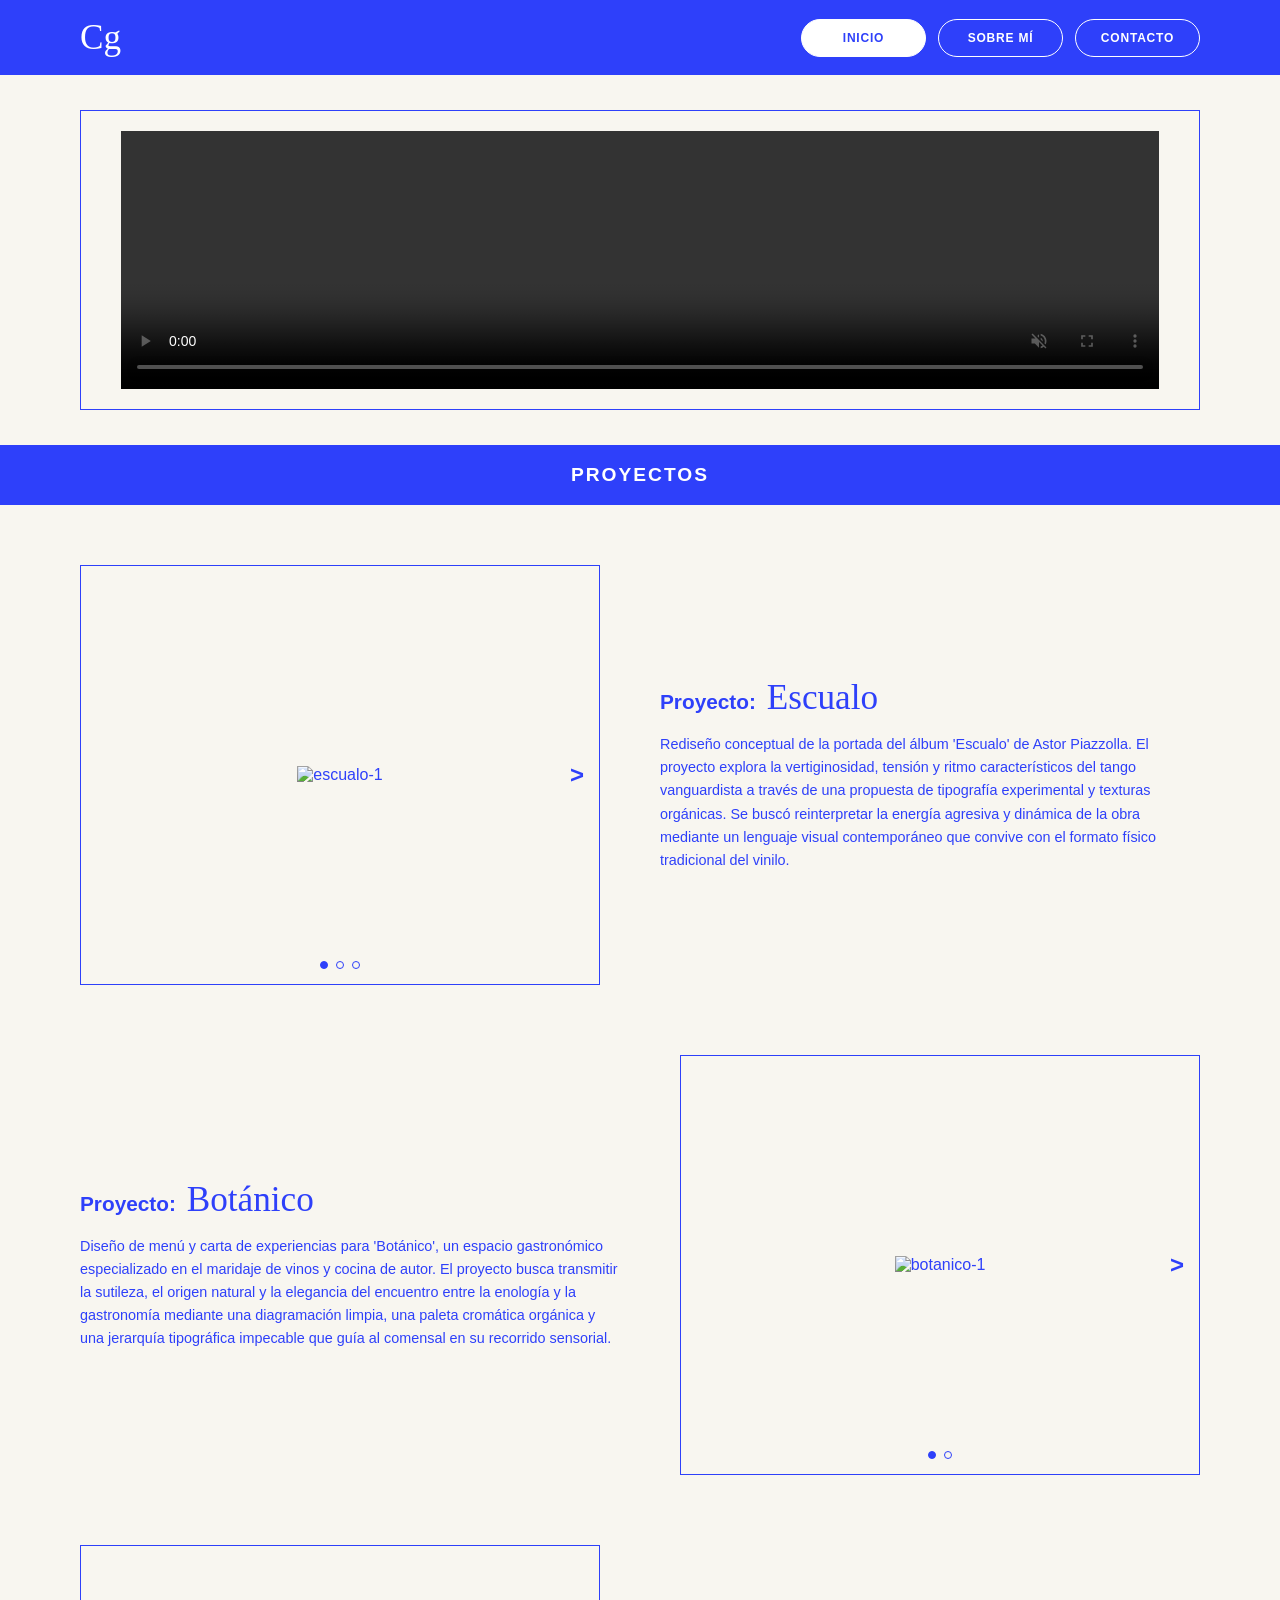
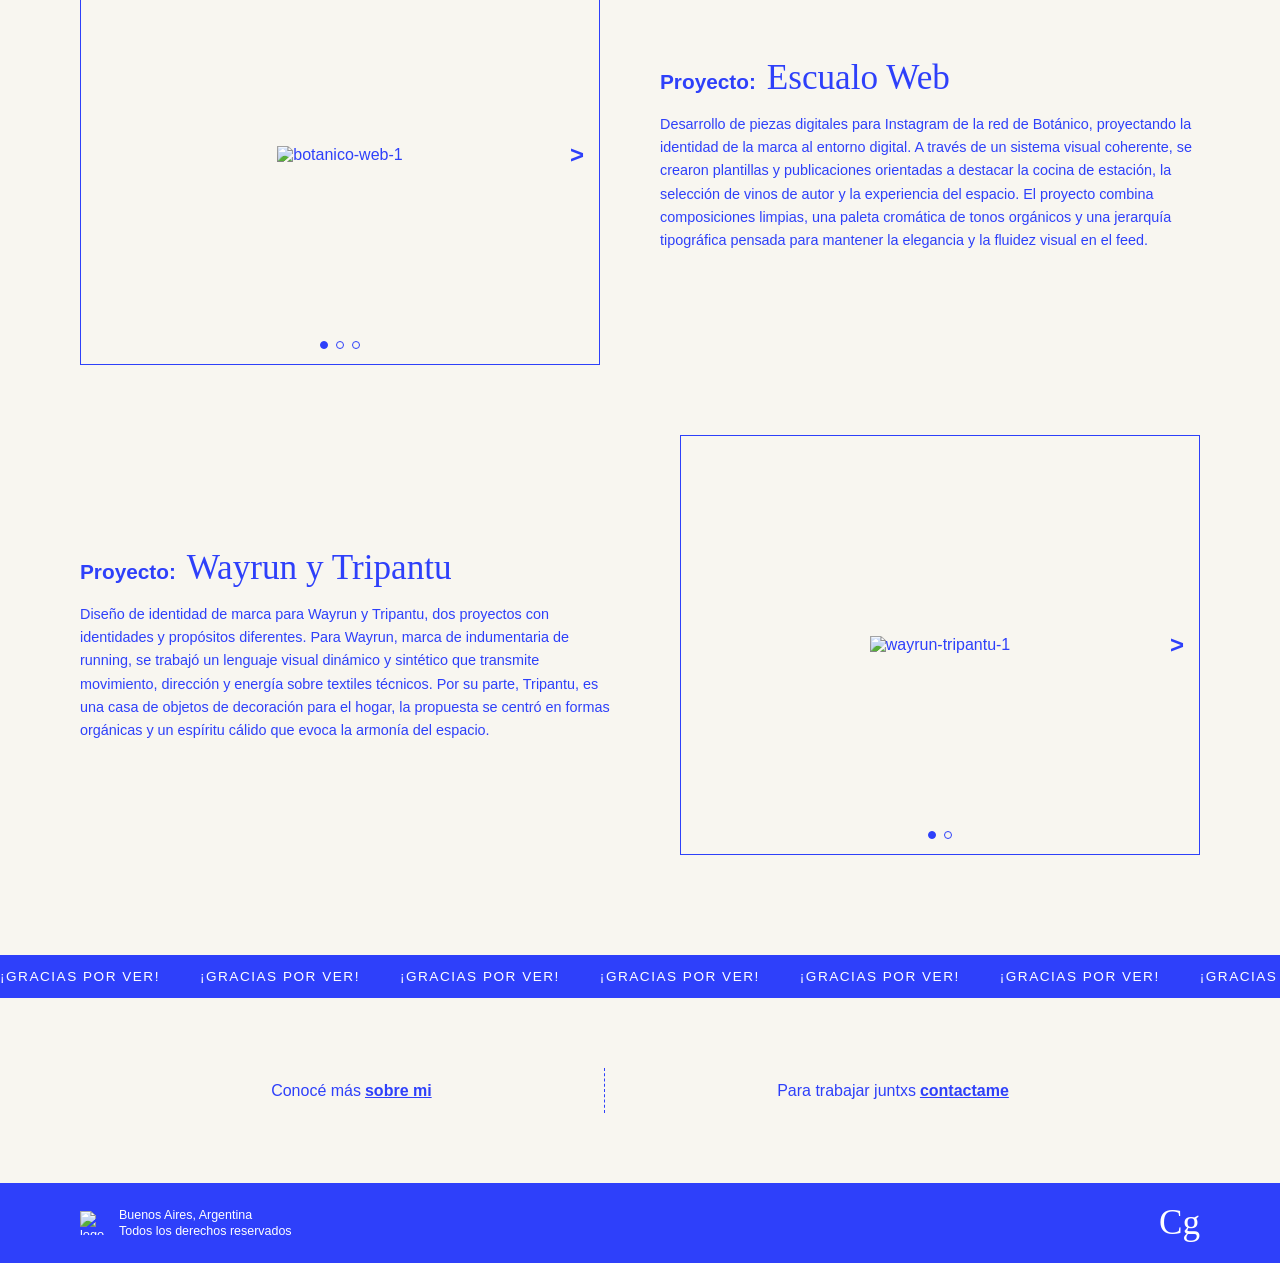
==== index.html @ 5b786bd4 "pre-entrega" ====
<!DOCTYPE html>
<html lang="es">

<head>
    <meta charset="utf-8" />
    <meta name="viewport" content="width=device-width, initial-scale=1"/>
    <title> Catalina González Portfolio</title>
    <link rel="stylesheet" href="estilos.css" type="text/css">
    <link rel="icon" type="image/png" href="img/favicon-32x32.png">
</head>

<!-- Header Principal -->
    <header class="principal-inicio">
        <span class="logo"><span class="fuente-cursiva">Cg</span></span>
        <nav class="principal">
            <a href="index.html" class="inicio activo">INICIO</a>
            <a href="sobre-mi.html" class="sobre-mi">SOBRE MÍ</a>
            <a href="contacto.html" class="contacto">CONTACTO</a>
        </nav>
    </header>

    <!-- Contenido Principal -->
    <main class="principal">
        
        <!-- Sección Hero con Marco y Video Adentro -->
        <section class="hero">
            <div class="rectangle-4">
                <video class="reel" src="video/reel.mp4" controls autoplay muted loop></video>
            </div>
        </section>

        <!-- Tira de Proyectos Full Width -->
        <section class="tira-proyectos">
            <h2>PROYECTOS</h2>
        </section>

        <!-- Sección Proyectos (Estructura en Zigzag) -->
        <section class="proyectos">

            <!-- 1. Proyecto Escualo (3 imágenes) -->
            <article class="proyecto-escualo">
                <div class="slider-escualo">
                    <button type="button" class="btn-siguiente">></button>
                    <img src="img/escualo-1.jpg" alt="escualo-1" class="escualo-1">
                    <div class="ellipses-container">
                        <span class="ellipse ellipse-activa"></span>
                        <span class="ellipse"></span>
                        <span class="ellipse"></span>
                    </div>
                </div>
                <div class="texto-escualo">
                    <h3>Proyecto: <span class="fuente-cursiva">Escualo</span></h3>
                    <p>Rediseño conceptual de la portada del álbum 'Escualo' de Astor Piazzolla. El proyecto explora la vertiginosidad, tensión y ritmo característicos del tango vanguardista a través de una propuesta de tipografía experimental y texturas orgánicas. Se buscó reinterpretar la energía agresiva y dinámica de la obra mediante un lenguaje visual contemporáneo que convive con el formato físico tradicional del vinilo.</p>
                </div>
            </article>

            <!-- 2. Proyecto Botánico (2 imágenes) -->
            <article class="proyecto-botanico">
                <div class="texto-botanico">
                    <h3>Proyecto: <span class="fuente-cursiva">Botánico</span></h3>
                    <p>Diseño de menú y carta de experiencias para 'Botánico', un espacio gastronómico especializado en el maridaje de vinos y cocina de autor. El proyecto busca transmitir la sutileza, el origen natural y la elegancia del encuentro entre la enología y la gastronomía mediante una diagramación limpia, una paleta cromática orgánica y una jerarquía tipográfica impecable que guía al comensal en su recorrido sensorial.</p>
                </div>
                <div class="slider-botanico">
                    <button type="button" class="btn-siguiente">></button>
                    <img src="img/botanico-1.jpg" alt="botanico-1" class="botanico-1">
                    <div class="ellipses-container">
                        <span class="ellipse ellipse-activa"></span>
                        <span class="ellipse"></span>
                    </div>
                </div>
            </article>

            <!-- 3. Proyecto Escualo Web (3 imágenes) -->
            <article class="proyecto-escualo-web">
                <div class="slider-botanico-web">
                    <button type="button" class="btn-siguiente">></button>
                    <img src="img/botanico-web-1.jpg" alt="botanico-web-1" class="botanico-web-1">
                    <div class="ellipses-container">
                        <span class="ellipse ellipse-activa"></span>
                        <span class="ellipse"></span>
                        <span class="ellipse"></span>
                    </div>
                </div>
                <div class="texto-botanico-web">
                    <h3>Proyecto: <span class="fuente-cursiva">Escualo Web</span></h3>
                    <p>Desarrollo de piezas digitales para Instagram de la red de Botánico, proyectando la identidad de la marca al entorno digital. A través de un sistema visual coherente, se crearon plantillas y publicaciones orientadas a destacar la cocina de estación, la selección de vinos de autor y la experiencia del espacio. El proyecto combina composiciones limpias, una paleta cromática de tonos orgánicos y una jerarquía tipográfica pensada para mantener la elegancia y la fluidez visual en el feed.</p>
                </div>
            </article>

            <!-- 4. Proyecto Wayrun Tripantu (2 imágenes) -->
            <article class="proyecto-wayrun-tripantu">
                <div class="texto-wayrun-tripantu">
                    <h3>Proyecto: <span class="fuente-cursiva">Wayrun y Tripantu</span></h3>
                    <p>Diseño de identidad de marca para Wayrun y Tripantu, dos proyectos con identidades y propósitos diferentes. Para Wayrun, marca de indumentaria de running, se trabajó un lenguaje visual dinámico y sintético que transmite movimiento, dirección y energía sobre textiles técnicos. Por su parte, Tripantu, es una casa de objetos de decoración para el hogar, la propuesta se centró en formas orgánicas y un espíritu cálido que evoca la armonía del espacio.</p>
                </div>
                <div class="slider-wayrun-tripantu">
                    <button type="button" class="btn-siguiente">></button>
                    <img src="img/wayrun-tripantu-1.jpg" alt="wayrun-tripantu-1" class="wayrun-tripantu-1">
                    <div class="ellipses-container">
                        <span class="ellipse ellipse-activa"></span>
                        <span class="ellipse"></span>
                    </div>
                </div>
            </article>

        </section>

        <!-- Banner Animado (Marquee / Gracias por ver) -->
        <div class="fila-gracias">
            <div class="marquee-content">
                <span>¡GRACIAS POR VER!</span>
                <span>¡GRACIAS POR VER!</span>
                <span>¡GRACIAS POR VER!</span>
                <span>¡GRACIAS POR VER!</span>
                <span>¡GRACIAS POR VER!</span>
                <span>¡GRACIAS POR VER!</span>
                <span>¡GRACIAS POR VER!</span>
                <span>¡GRACIAS POR VER!</span>
            </div>
            <div class="marquee-content" aria-hidden="true">
                <span>¡GRACIAS POR VER!</span>
                <span>¡GRACIAS POR VER!</span>
                <span>¡GRACIAS POR VER!</span>
                <span>¡GRACIAS POR VER!</span>
                <span>¡GRACIAS POR VER!</span>
                <span>¡GRACIAS POR VER!</span>
                <span>¡GRACIAS POR VER!</span>
                <span>¡GRACIAS POR VER!</span>
            </div>
        </div>

        <!-- Sección Sobre mí / Contacto -->
        <section class="sobremi-contactame">
            <a href="sobre-mi.html" class="enlace-interactivo">Conocé más <span class="palabra-destacada">sobre mi</span></a>
            <hr class="divisor">
            <a href="contacto.html" class="enlace-interactivo">Para trabajar juntxs <span class="palabra-destacada">contactame</span></a>
        </section>

    </main>

    <!-- Footer Principal -->
    <footer class="principal">
        <div class="informacion">
            <img src="img/instagram.png" alt="logo-instagram" class="logo-instagram">
            <small class="copyright">Buenos Aires, Argentina<br>Todos los derechos reservados</small>
        </div>
        <span class="logo"><span class="fuente-cursiva">Cg</span></span>
    </footer>

</body>
</html>
---- estilos.css ----
@charset "utf-8";

* {
    margin: 0;
    padding: 0;
    box-sizing: border-box;
}

body {
    font-family: 'Epunda Sans', sans-serif;
    background-color: #F8F6F0;
    color: #2E40FA; 
    width: 100%;
    overflow-x: hidden;
}

/* Clase de utilidad para la tipografía cursiva Herr Von Muellerhoff */
.fuente-cursiva {
    font-family: 'Herr Von Muellerhoff', cursive;
    font-size: 2.2rem;
    font-weight: normal;
}

/* header y footer */
.principal-inicio {
    display: flex;
    justify-content: space-between;
    align-items: center;
    background-color: #2E40FA;
    height: 75px;
    padding: 0 80px;
    width: 100%;
}

.principal-inicio .logo {
    color: #FFFFFF;
}

.principal-inicio nav {
    display: flex;
    gap: 12px;
    align-items: center;
}

.principal-inicio nav a {
    text-decoration: none;
    color: #FFFFFF;
    border: 1.2px solid #FFFFFF;
    width: 125px;
    height: 38px;
    border-radius: 25px;
    font-family: 'Epunda Sans', sans-serif;
    font-size: 0.75rem;
    font-weight: 600;
    letter-spacing: 0.8px;
    display: inline-flex;
    align-items: center;
    justify-content: center;
    transition: all 0.3s ease;
}

.principal-inicio nav a.activo {
    background-color: #FFFFFF;
    color: #2E40FA;
}

.principal-inicio nav a:hover:not(.activo) {
    background-color: rgba(255, 255, 255, 0.15);
}

footer.principal {
    background-color: #2E40FA;
    color: #FFFFFF;
    display: flex;
    justify-content: space-between;
    align-items: center;
    padding: 20px 80px;
    font-size: 0.8rem;
    font-family: 'Epunda Sans', sans-serif;
}

footer.principal .informacion {
    display: flex;
    align-items: center;
    gap: 15px;
}

footer.principal .logo-instagram {
    width: 24px;
    height: 24px;
}

footer.principal .copyright {
    line-height: 1.3;
    font-size: 0.78rem;
}

footer.principal .logo {
    color: #FFFFFF;
}


/* aca empezaria el main del index */

.hero {
    display: flex;
    justify-content: center;
    align-items: center;
    padding: 35px 80px;
    width: 100%;
}

.hero .rectangle-4 {
    width: 100%;
    max-width: 1450px;
    height: 300px;     
    border: 1.8px solid #2E40FA;
    position: relative;
    overflow: hidden;
    background-color: #F8F6F0;
    display: flex;
    justify-content: center;
    align-items: center;
    padding: 20px 40px; 
}

.hero .rectangle-4 video.reel {
    width: 100%;
    height: 100%;
    object-fit: contain; 
    display: block;
}

.tira-proyectos {
    width: 100vw;
    height: 60px;
    background-color: #2E40FA;
    display: flex;
    align-items: center;
    justify-content: center;
    margin-bottom: 60px;
}

.tira-proyectos h2 {
    color: #FFFFFF;
    font-family: 'Epunda Sans', sans-serif;
    font-size: 1.2rem;
    font-weight: 700;
    letter-spacing: 2px;
    text-transform: uppercase;
}

.proyectos {
    display: flex;
    flex-direction: column;
    gap: 70px;
    max-width: 1450px;
    margin: 0 auto;
    padding: 0 80px;
}

.proyectos article {
    display: flex;
    align-items: center;
    justify-content: space-between;
    gap: 60px;
}

.slider-escualo,
.slider-botanico,
.slider-botanico-web,
.slider-wayrun-tripantu {
    position: relative;
    width: 520px;
    height: 420px;
    border: 1.8px solid #2E40FA;
    padding: 20px;
    background-color: #F8F6F0;
    display: flex;
    flex-direction: column;
    justify-content: center;
    align-items: center;
    flex-shrink: 0;
}

.slider-escualo img,
.slider-botanico img,
.slider-botanico-web img,
.slider-wayrun-tripantu img {
    max-width: 100%;
    max-height: 310px;
    object-fit: contain;
    display: block;
}

.proyectos article .btn-siguiente {
    position: absolute;
    right: 15px;
    top: 50%;
    transform: translateY(-50%);
    background: none;
    border: none;
    color: #2E40FA;
    font-size: 1.5rem;
    cursor: pointer;
    font-weight: bold;
}

.ellipses-container {
    position: absolute;
    bottom: 15px;
    left: 50%;
    transform: translateX(-50%);
    display: flex;
    justify-content: center;
    gap: 8px;
}

.ellipse {
    width: 8px;
    height: 8px;
    border-radius: 50%;
    background-color: transparent;
    border: 1.2px solid #2E40FA;
    display: inline-block;
}

.ellipse.ellipse-activa {
    background-color: #2E40FA;
}

.texto-escualo,
.texto-botanico,
.texto-botanico-web,
.texto-wayrun-tripantu {
    flex: 1;
    font-family: 'Epunda Sans', sans-serif;
}

.proyectos h3 {
    font-size: 1.3rem;
    color: #2E40FA;
    margin-bottom: 15px;
    font-weight: 600;
    font-family: 'Epunda Sans', sans-serif;
}

.proyectos h3 .fuente-cursiva {
    font-size: 2.2rem;
    margin-left: 5px;
}

.proyectos p {
    font-size: 0.9rem;
    line-height: 1.6;
    color: #2E40FA;
    font-family: 'Epunda Sans', sans-serif;
}

.fila-gracias {
    background-color: #2E40FA;
    color: #FFFFFF;
    display: flex;
    overflow: hidden;
    white-space: nowrap;
    padding: 14px 0;
    margin-top: 100px;
    font-size: 0.85rem;
    letter-spacing: 1.5px;
    font-family: 'Epunda Sans', sans-serif;
    user-select: none;
}

.marquee-content {
    display: flex;
    gap: 40px;
    animation: marquee 20s linear infinite;
    flex-shrink: 0;
    padding-right: 40px;
}

@keyframes marquee {
    0% { transform: translateX(0%); }
    100% { transform: translateX(-100%); }
}

.sobremi-contactame {
    display: flex;
    justify-content: space-around;
    align-items: center;
    padding: 70px 20px;
    max-width: 950px;
    margin: 0 auto;
    font-family: 'Epunda Sans', sans-serif;
}

.sobremi-contactame .enlace-interactivo {
    color: #2E40FA;
    text-decoration: none;
    font-size: 1rem;
    font-weight: 400;
    display: inline-flex;
    align-items: center;
    gap: 4px;
}

.sobremi-contactame .palabra-destacada {
    font-weight: 600;
    text-decoration: underline;
    transition: transform 0.2s ease;
    display: inline-block;
}

.sobremi-contactame .enlace-interactivo:hover .palabra-destacada {
    transform: scale(1.08);
}

.sobremi-contactame .divisor {
    height: 45px;
    border: none;
    border-left: 1.5px dashed #2E40FA;
}


/* aca empezaria la pagine sobre-mi */

main.sobre-mi {
    display: flex;
    justify-content: center;
    align-items: center;
    padding: 60px 80px; 
    width: 100%;
    max-width: 1450px;
    margin: 0 auto;
    gap: 80px;
}

main.sobre-mi .fondo-foto {
    background-color: #2E40FA;
    width: 420px;
    height: 500px;
    padding: 30px;
    position: relative;
    display: flex;
    justify-content: center;
    align-items: center;
    flex-shrink: 0;
}

main.sobre-mi .fondo-foto img.foto-perfil {
    width: 100%;
    height: 100%;
    object-fit: cover;
    display: block;
}

main.sobre-mi .texto {
    flex: 1;
    display: flex;
    flex-direction: column;
    gap: 25px;
    font-family: 'Epunda Sans', sans-serif;
    color: #2E40FA;
}

main.sobre-mi .quien-soy h1,
main.sobre-mi .herramientas h1 {
    font-size: 1.1rem;
    font-weight: 700;
    letter-spacing: 2px;
    text-transform: uppercase;
    color: #2E40FA;
    margin-bottom: 12px;
}

main.sobre-mi .quien-soy p {
    font-size: 0.88rem;
    line-height: 1.6;
    margin-bottom: 12px;
    color: #2E40FA;
}

.iconos-herramientas {
    display: flex;
    gap: 15px;
}

.logo-tool {
    width: 45px;
    height: 45px;
    border: 1.5px solid #2E40FA;
    border-radius: 50%;
    object-fit: contain;
    padding: 9px;
    background-color: #F8F6F0;
    display: inline-flex;
    justify-content: center;
    align-items: center;
}


/* aca empezaria la pagina de contacto */

.contacto-main {
    display: flex;
    justify-content: center;
    align-items: center;
    padding: 60px 80px; 
    width: 100%;
}

.contacto-container {
    display: flex;
    justify-content: space-between;
    align-items: center;
    width: 100%;
    max-width: 1450px;
    gap: 80px;
}

.contacto-textos {
    width: 45%;
    font-family: 'Epunda Sans', sans-serif;
    color: #2E40FA;
}

.contacto-textos h1 {
    font-size: 1.1rem;
    font-weight: 700;
    letter-spacing: 2px;
    text-transform: uppercase;
    color: #2E40FA;
    margin-bottom: 12px;
}

.contacto-textos .sub-intro {
    font-size: 0.95rem;
    font-weight: 600;
    margin-bottom: 10px;
    line-height: 1.5;
}

.contacto-textos p {
    font-size: 0.88rem;
    line-height: 1.6;
}

.formulario-contacto {
    background-color: #2E40FA;
    width: 420px;
    padding: 45px 40px;
    display: flex;
    flex-direction: column;
    gap: 25px;
}

.formulario-contacto .campos {
    display: flex;
    flex-direction: column;
    gap: 16px;
}

.formulario-contacto input,
.formulario-contacto textarea {
    width: 100%;
    background-color: #F8F6F0;
    border: none;
    padding: 14px 18px;
    font-family: 'Epunda Sans', sans-serif;
    font-size: 0.88rem;
    outline: none;
    color: #2E40FA;
}

.formulario-contacto input::placeholder,
.formulario-contacto textarea::placeholder {
    color: #8c9ac2;
}

.formulario-contacto textarea {
    resize: none;
    height: 130px;
}

.custom-select-container {
    position: relative;
    width: 100%;
}

.select-trigger {
    width: 100%;
    background-color: #F8F6F0;
    border: none;
    padding: 14px 18px;
    font-family: 'Epunda Sans', sans-serif;
    font-size: 0.88rem;
    cursor: pointer;
    user-select: none;
}

.select-trigger .placeholder-text {
    color: #8c9ac2;
}

.lista-paises {
    display: none; 
    position: absolute;
    top: 100%;
    left: 0;
    width: 100%;
    max-height: 160px; 
    overflow-y: auto;
    background-color: #F8F6F0;
    border: 1.5px solid #2E40FA;
    list-style: none;
    z-index: 99;
    padding: 0;
    margin: 0;
}

.lista-paises li {
    padding: 12px 18px;
    font-family: 'Epunda Sans', sans-serif;
    font-size: 0.88rem;
    color: #2E40FA;
    cursor: pointer;
    border-bottom: 1px solid #2E40FA;
    background-color: #F8F6F0;
    transition: background-color 0.2s ease;
}

.lista-paises li:last-child {
    border-bottom: none;
}

.lista-paises li:hover {
    background-color: rgba(46, 64, 250, 0.1);
}

.formulario-contacto .enviar {
    background-color: #FFFFFF;
    color: #2E40FA;
    border: none;
    width: 115px;
    height: 38px;
    border-radius: 20px;
    font-family: 'Epunda Sans', sans-serif;
    font-size: 0.75rem;
    font-weight: 700;
    letter-spacing: 1px;
    cursor: pointer;
    align-self: center;
    transition: all 0.3s ease;
}

.formulario-contacto .enviar:hover {
    background-color: #f0ede6;
    transform: scale(1.05);
}

.modal-overlay {
    display: none;
    position: fixed;
    top: 0;
    left: 0;
    width: 100vw;
    height: 100vh;
    background-color: rgba(0, 0, 0, 0.4);
    justify-content: center;
    align-items: center;
    z-index: 1000;
}

.modal-contenido {
    background-color: #2E40FA;
    color: #FFFFFF;
    width: 480px;
    height: 220px;
    padding: 30px;
    position: relative;
    display: flex;
    justify-content: center;
    align-items: center;
    text-align: center;
    font-family: 'Epunda Sans', sans-serif;
    font-size: 1.1rem;
    font-weight: 500;
}

.modal-cerrar {
    position: absolute;
    top: 15px;
    right: 20px;
    background: none;
    border: none;
    color: #FFFFFF;
    font-size: 1.2rem;
    cursor: pointer;
    font-weight: bold;
}

.modal-cerrar:hover {
    opacity: 0.8;
}
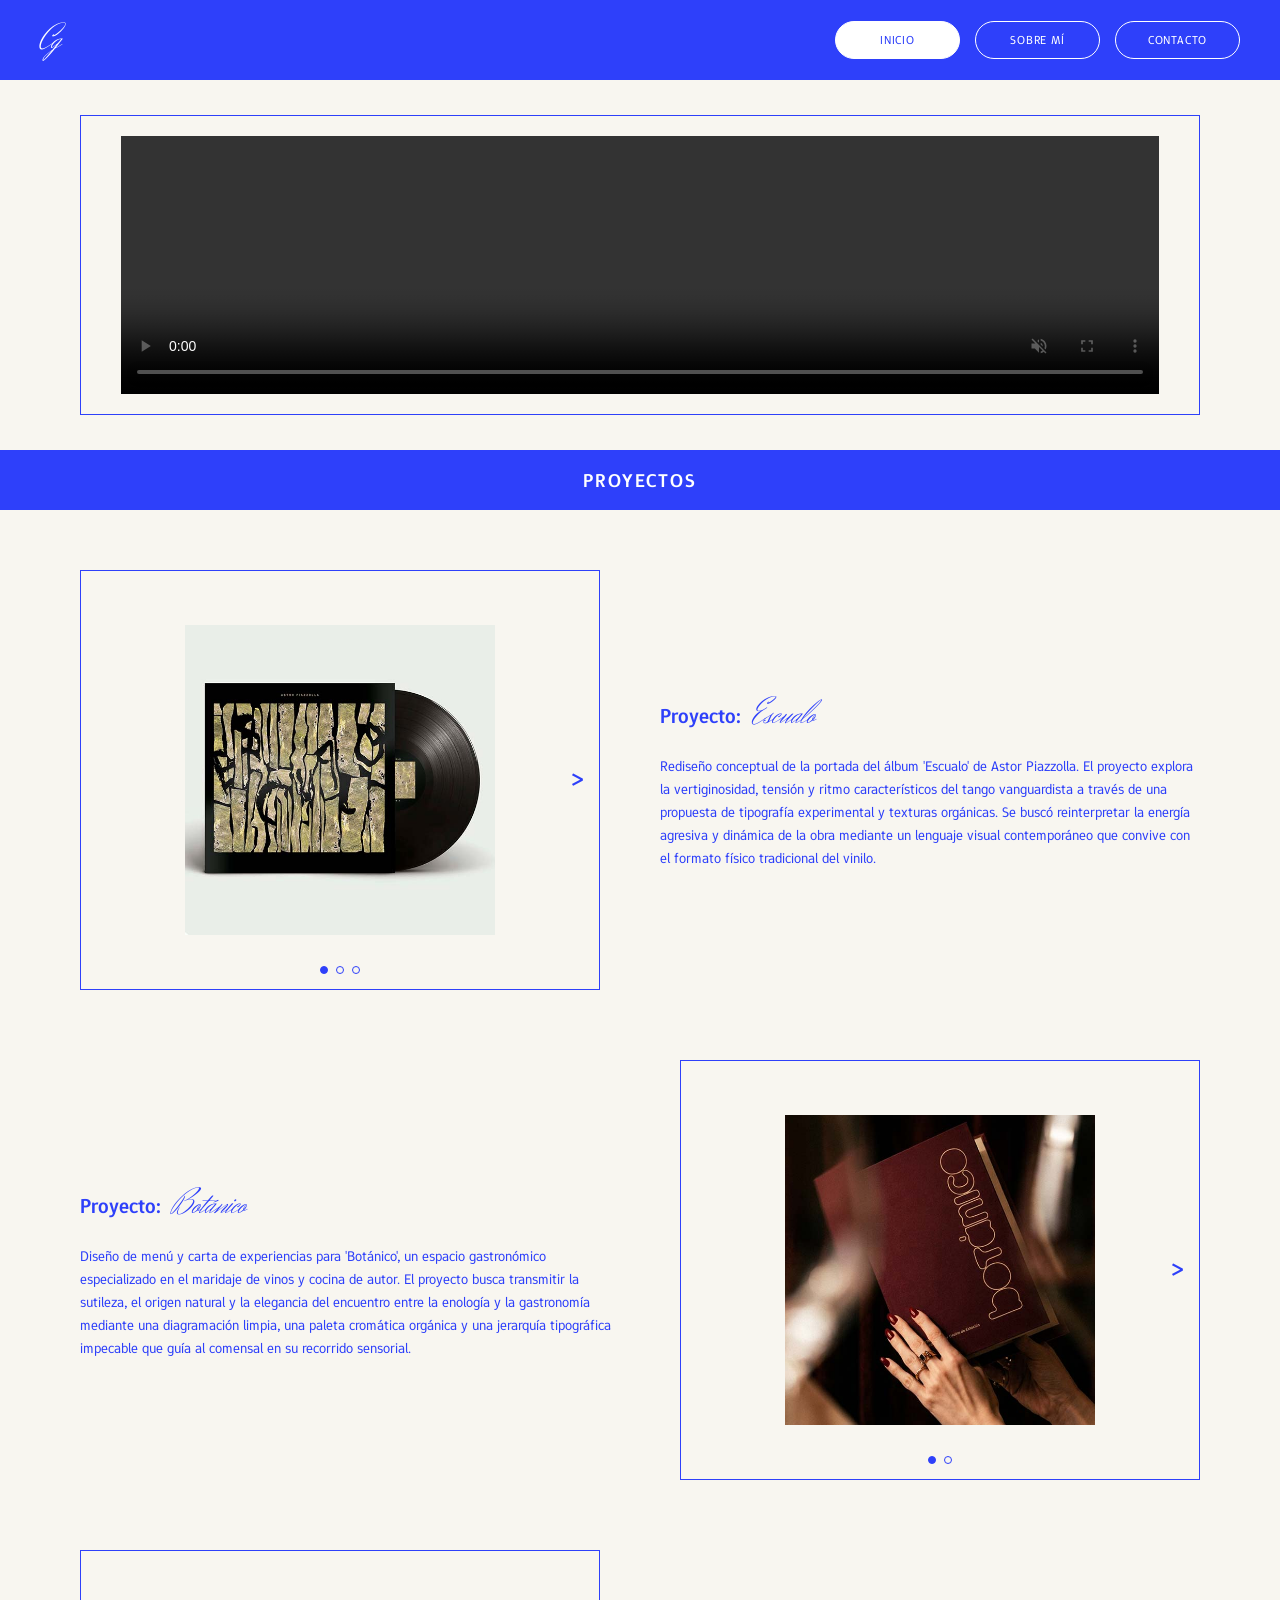
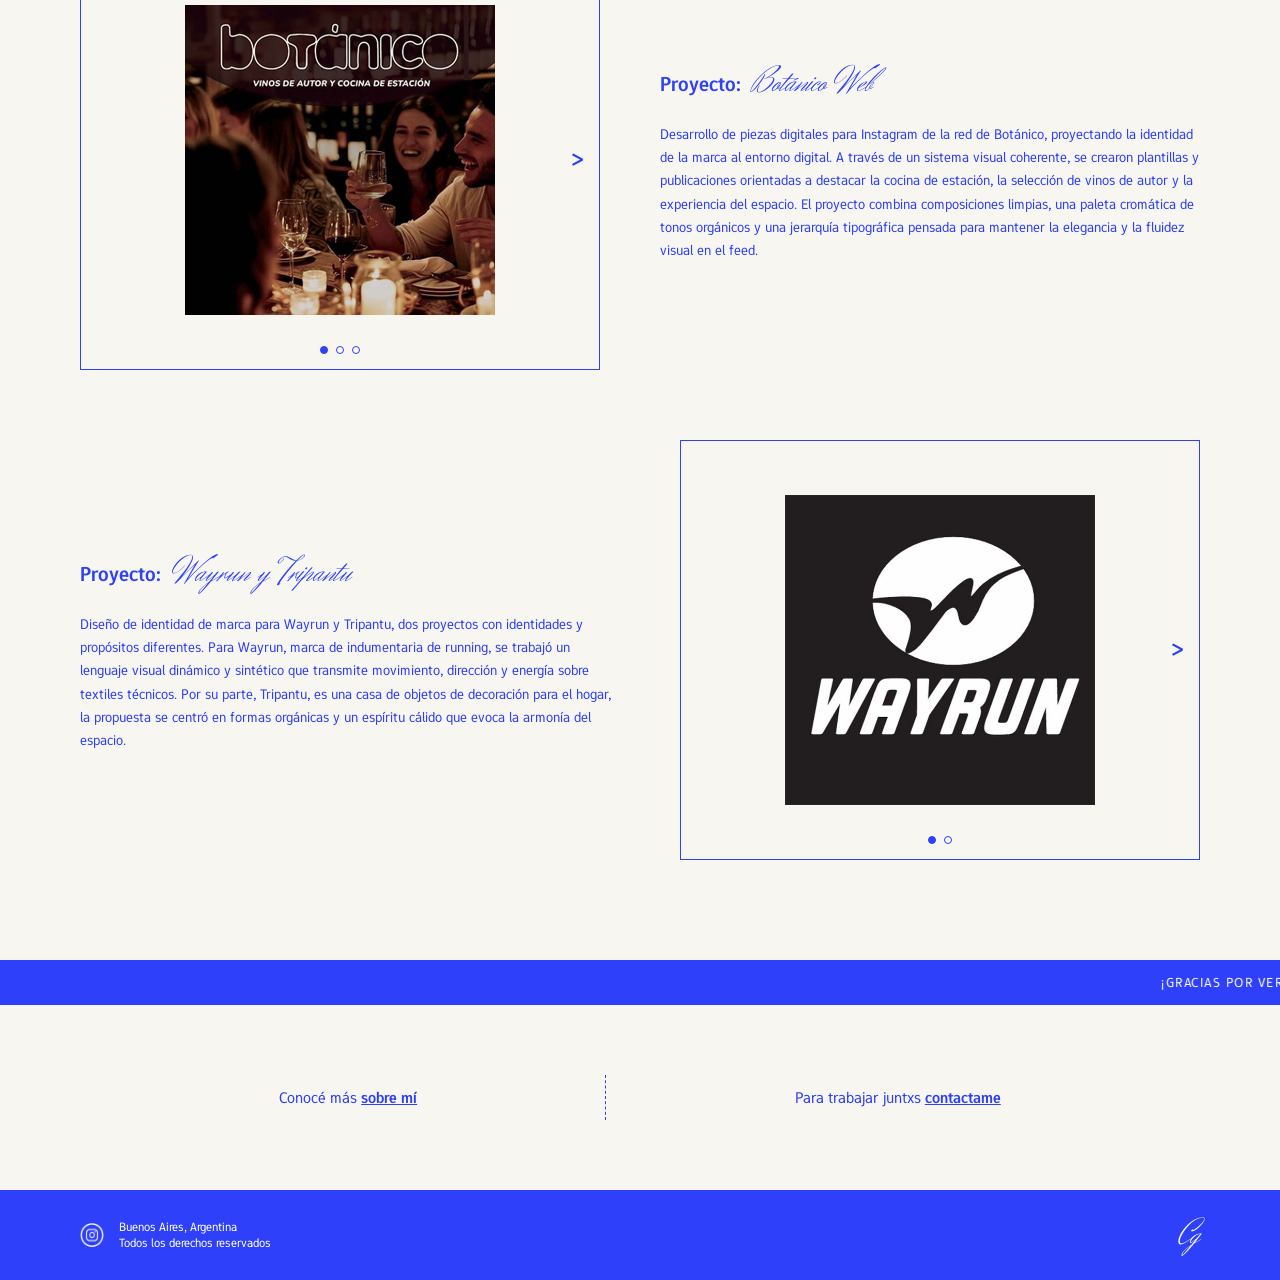
==== commit 9f6528c2: "entrega-portfolio-tp3" ====
--- a/index.html
+++ b/index.html
@@ -4,44 +4,53 @@
 <head>
     <meta charset="utf-8" />
     <meta name="viewport" content="width=device-width, initial-scale=1"/>
-    <title> Catalina González Portfolio</title>
-    <link rel="stylesheet" href="estilos.css" type="text/css">
+    <meta name="description" content="Portfolio de Catalina González, estudiante de diseño y comunicación visual. Branding, diseño editorial y proyectos que cruzan arte, música y danza.">
+    <title>Catalina González Portfolio</title>
+    <link rel="stylesheet" href="estilos.css">
     <link rel="icon" type="image/png" href="img/favicon-32x32.png">
+    <script src="script.js" defer></script>
 </head>
 
-<!-- Header Principal -->
+<body>
+
+    <!-- Header Principal -->
     <header class="principal-inicio">
-        <span class="logo"><span class="fuente-cursiva">Cg</span></span>
-        <nav class="principal">
-            <a href="index.html" class="inicio activo">INICIO</a>
-            <a href="sobre-mi.html" class="sobre-mi">SOBRE MÍ</a>
-            <a href="contacto.html" class="contacto">CONTACTO</a>
+        <button type="button" class="menu-hamburguesa" id="btn-hamburguesa" aria-label="Abrir menú" aria-expanded="false" aria-controls="menu-desplegable"></button>
+        <p class="logo">Cg</p>
+        <nav class="principal" id="menu-desplegable">
+            <a href="index.html" class="activo" aria-current="page">INICIO</a>
+            <a href="sobre-mi.html">SOBRE MÍ</a>
+            <a href="contacto.html">CONTACTO</a>
         </nav>
     </header>
 
     <!-- Contenido Principal -->
     <main class="principal">
-        
-        <!-- Sección Hero con Marco y Video Adentro -->
+
+    
         <section class="hero">
+            <h1 class="visually-hidden">Portfolio de Catalina González</h1>
             <div class="rectangle-4">
-                <video class="reel" src="video/reel.mp4" controls autoplay muted loop></video>
+                <video class="reel" src="video/video.mp4" controls autoplay muted loop playsinline width="1200" height="260"></video>
             </div>
         </section>
 
-        <!-- Tira de Proyectos Full Width -->
+       
         <section class="tira-proyectos">
             <h2>PROYECTOS</h2>
         </section>
 
-        <!-- Sección Proyectos (Estructura en Zigzag) -->
         <section class="proyectos">
 
-            <!-- 1. Proyecto Escualo (3 imágenes) -->
+            <!-- 1. Proyecto Escualo -->
             <article class="proyecto-escualo">
-                <div class="slider-escualo">
-                    <button type="button" class="btn-siguiente">></button>
-                    <img src="img/escualo-1.jpg" alt="escualo-1" class="escualo-1">
+                <div class="slider">
+                    <button type="button" class="btn-anterior" aria-label="Imagen anterior" hidden>&lt;</button>
+                    <button type="button" class="btn-siguiente" aria-label="Imagen siguiente">&gt;</button>
+                    <img src="img/escualofrentetapaig.jpg" alt="Portada del álbum Escualo vista de frente" class="slide slide-activa" width="450" height="350">
+                    <img src="img/mockupdiscoatras.compu3.jpg" alt="Contraportada del álbum Escualo" class="slide" width="450" height="350">
+                    <img src="img/mockupdisco.compu3.jpg" alt="Etiqueta central del disco de vinilo de Escualo" class="slide" width="450" height="350">
+
                     <div class="ellipses-container">
                         <span class="ellipse ellipse-activa"></span>
                         <span class="ellipse"></span>
@@ -54,15 +63,18 @@
                 </div>
             </article>
 
-            <!-- 2. Proyecto Botánico (2 imágenes) -->
+            <!-- 2. Proyecto Botánico -->
             <article class="proyecto-botanico">
                 <div class="texto-botanico">
                     <h3>Proyecto: <span class="fuente-cursiva">Botánico</span></h3>
                     <p>Diseño de menú y carta de experiencias para 'Botánico', un espacio gastronómico especializado en el maridaje de vinos y cocina de autor. El proyecto busca transmitir la sutileza, el origen natural y la elegancia del encuentro entre la enología y la gastronomía mediante una diagramación limpia, una paleta cromática orgánica y una jerarquía tipográfica impecable que guía al comensal en su recorrido sensorial.</p>
                 </div>
-                <div class="slider-botanico">
-                    <button type="button" class="btn-siguiente">></button>
-                    <img src="img/botanico-1.jpg" alt="botanico-1" class="botanico-1">
+                <div class="slider">
+                    <button type="button" class="btn-anterior" aria-label="Imagen anterior" hidden>&lt;</button>
+                    <button type="button" class="btn-siguiente" aria-label="Imagen siguiente">&gt;</button>
+                    <img src="img/botanicomockup.compu3.jpg" alt="Portada del menú de Botánico" class="slide slide-activa" width="450" height="350">
+                    <img src="img/botanicomockup2.compu3.jpg" alt="Página interior del menú de Botánico" class="slide" width="450" height="350">
+
                     <div class="ellipses-container">
                         <span class="ellipse ellipse-activa"></span>
                         <span class="ellipse"></span>
@@ -70,11 +82,15 @@
                 </div>
             </article>
 
-            <!-- 3. Proyecto Escualo Web (3 imágenes) -->
+            <!-- 3. Proyecto Botánico Web -->
             <article class="proyecto-escualo-web">
-                <div class="slider-botanico-web">
-                    <button type="button" class="btn-siguiente">></button>
-                    <img src="img/botanico-web-1.jpg" alt="botanico-web-1" class="botanico-web-1">
+                <div class="slider">
+                    <button type="button" class="btn-anterior" aria-label="Imagen anterior" hidden>&lt;</button>
+                    <button type="button" class="btn-siguiente" aria-label="Imagen siguiente">&gt;</button>
+                    <img src="img/carrusel1.compu3.jpg" alt="Publicación de Instagram de Botánico: el plato del día" class="slide slide-activa" width="450" height="350">
+                    <img src="img/carrusel2.compu3.jpg" alt="Publicación de Instagram de Botánico: qué es Botánico" class="slide" width="450" height="350">
+                    <img src="img/carrusel3.compu3.jpg" alt="Publicación de Instagram de Botánico con la dirección del restaurante" class="slide" width="450" height="350">
+
                     <div class="ellipses-container">
                         <span class="ellipse ellipse-activa"></span>
                         <span class="ellipse"></span>
@@ -82,20 +98,23 @@
                     </div>
                 </div>
                 <div class="texto-botanico-web">
-                    <h3>Proyecto: <span class="fuente-cursiva">Escualo Web</span></h3>
+                    <h3>Proyecto: <span class="fuente-cursiva">Botánico Web</span></h3>
                     <p>Desarrollo de piezas digitales para Instagram de la red de Botánico, proyectando la identidad de la marca al entorno digital. A través de un sistema visual coherente, se crearon plantillas y publicaciones orientadas a destacar la cocina de estación, la selección de vinos de autor y la experiencia del espacio. El proyecto combina composiciones limpias, una paleta cromática de tonos orgánicos y una jerarquía tipográfica pensada para mantener la elegancia y la fluidez visual en el feed.</p>
                 </div>
             </article>
 
-            <!-- 4. Proyecto Wayrun Tripantu (2 imágenes) -->
+            <!-- 4. Proyecto Wayrun y Tripantu -->
             <article class="proyecto-wayrun-tripantu">
                 <div class="texto-wayrun-tripantu">
                     <h3>Proyecto: <span class="fuente-cursiva">Wayrun y Tripantu</span></h3>
                     <p>Diseño de identidad de marca para Wayrun y Tripantu, dos proyectos con identidades y propósitos diferentes. Para Wayrun, marca de indumentaria de running, se trabajó un lenguaje visual dinámico y sintético que transmite movimiento, dirección y energía sobre textiles técnicos. Por su parte, Tripantu, es una casa de objetos de decoración para el hogar, la propuesta se centró en formas orgánicas y un espíritu cálido que evoca la armonía del espacio.</p>
                 </div>
-                <div class="slider-wayrun-tripantu">
-                    <button type="button" class="btn-siguiente">></button>
-                    <img src="img/wayrun-tripantu-1.jpg" alt="wayrun-tripantu-1" class="wayrun-tripantu-1">
+                <div class="slider">
+                    <button type="button" class="btn-anterior" aria-label="Imagen anterior" hidden>&lt;</button>
+                    <button type="button" class="btn-siguiente" aria-label="Imagen siguiente">&gt;</button>
+                    <img src="img/wayrun.compu3.jpg" alt="Logo de Wayrun, marca de indumentaria de running" class="slide slide-activa" width="450" height="350">
+                    <img src="img/tripantu.compu3.jpg" alt="Logo de Tripantu, casa de objetos de decoración" class="slide" width="450" height="350">
+
                     <div class="ellipses-container">
                         <span class="ellipse ellipse-activa"></span>
                         <span class="ellipse"></span>
@@ -105,33 +124,22 @@
 
         </section>
 
-        <!-- Banner Animado (Marquee / Gracias por ver) -->
-        <div class="fila-gracias">
-            <div class="marquee-content">
-                <span>¡GRACIAS POR VER!</span>
-                <span>¡GRACIAS POR VER!</span>
-                <span>¡GRACIAS POR VER!</span>
-                <span>¡GRACIAS POR VER!</span>
-                <span>¡GRACIAS POR VER!</span>
-                <span>¡GRACIAS POR VER!</span>
-                <span>¡GRACIAS POR VER!</span>
-                <span>¡GRACIAS POR VER!</span>
-            </div>
-            <div class="marquee-content" aria-hidden="true">
-                <span>¡GRACIAS POR VER!</span>
-                <span>¡GRACIAS POR VER!</span>
-                <span>¡GRACIAS POR VER!</span>
-                <span>¡GRACIAS POR VER!</span>
-                <span>¡GRACIAS POR VER!</span>
-                <span>¡GRACIAS POR VER!</span>
-                <span>¡GRACIAS POR VER!</span>
-                <span>¡GRACIAS POR VER!</span>
-            </div>
-        </div>
+        <marquee class="fila-gracias" scrollamount="6" aria-hidden="true">
+            <span>¡GRACIAS POR VER!</span>
+            <span>¡GRACIAS POR VER!</span>
+            <span>¡GRACIAS POR VER!</span>
+            <span>¡GRACIAS POR VER!</span>
+            <span>¡GRACIAS POR VER!</span>
+            <span>¡GRACIAS POR VER!</span>
+            <span>¡GRACIAS POR VER!</span>
+            <span>¡GRACIAS POR VER!</span>
+            <span>¡GRACIAS POR VER!</span>
+            <span>¡GRACIAS POR VER!</span>
+        </marquee>
 
         <!-- Sección Sobre mí / Contacto -->
         <section class="sobremi-contactame">
-            <a href="sobre-mi.html" class="enlace-interactivo">Conocé más <span class="palabra-destacada">sobre mi</span></a>
+            <a href="sobre-mi.html" class="enlace-interactivo">Conocé más <span class="palabra-destacada">sobre mí</span></a>
             <hr class="divisor">
             <a href="contacto.html" class="enlace-interactivo">Para trabajar juntxs <span class="palabra-destacada">contactame</span></a>
         </section>
@@ -141,11 +149,15 @@
     <!-- Footer Principal -->
     <footer class="principal">
         <div class="informacion">
-            <img src="img/instagram.png" alt="logo-instagram" class="logo-instagram">
-            <small class="copyright">Buenos Aires, Argentina<br>Todos los derechos reservados</small>
+            <img src="img/logo-ig-blanco.png" alt="Logo de Instagram" class="logo-instagram" width="24" height="24">
+            <div class="copyright">
+                <p>Buenos Aires, Argentina</p>
+                <p>Todos los derechos reservados</p>
+            </div>
         </div>
-        <span class="logo"><span class="fuente-cursiva">Cg</span></span>
+        <p class="logo">Cg</p>
     </footer>
 
 </body>
+
 </html>
--- a/estilos.css
+++ b/estilos.css
@@ -1,4 +1,36 @@
-@charset "utf-8";
+@charset="utf-8";
+
+@font-face {
+    font-family: 'EpundaSans';
+    src: url('fonts/EpundaSans-Regular.ttf') format('truetype');
+    font-weight: 400;
+    font-style: normal;
+    font-display: swap;
+}
+
+@font-face {
+    font-family: 'EpundaSans';
+    src: url('fonts/EpundaSans-Medium.ttf') format('truetype');
+    font-weight: 500;
+    font-style: normal;
+    font-display: swap;
+}
+
+@font-face {
+    font-family: 'EpundaSans';
+    src: url('fonts/EpundaSans-SemiBold.ttf') format('truetype');
+    font-weight: 600;
+    font-style: normal;
+    font-display: swap;
+}
+
+@font-face {
+    font-family: 'Herr Von Muellerhoff';
+    src: url('fonts/HerrVonMuellerhoff-Regular.ttf') format('truetype'); /* Ajustá el nombre exacto del archivo si se llama un poco diferente en tu carpeta */
+    font-weight: 400;
+    font-style: normal;
+    font-display: swap;
+}
 
 * {
     margin: 0;
@@ -7,38 +39,61 @@
 }
 
 body {
-    font-family: 'Epunda Sans', sans-serif;
+    font-family: 'EpundaSans', sans-serif;
     background-color: #F8F6F0;
-    color: #2E40FA; 
-    width: 100%;
+    color: #2E40FA;
+    width: 100%;
+    min-height: 100vh;
+    display: flex;
+    flex-direction: column;
+    justify-content: space-between;
+    align-items: center;
     overflow-x: hidden;
 }
 
-/* Clase de utilidad para la tipografía cursiva Herr Von Muellerhoff */
+main {
+    flex: 1;
+}
+
 .fuente-cursiva {
     font-family: 'Herr Von Muellerhoff', cursive;
     font-size: 2.2rem;
     font-weight: normal;
 }
 
-/* header y footer */
+.logo {
+    font-family: 'Herr Von Muellerhoff', cursive;
+    font-size: 2.2rem;
+    font-weight: normal;
+    color: #FFFFFF;
+}
+
+.visually-hidden {
+    position: absolute;
+    width: 1px;
+    height: 1px;
+    margin: -1px;
+    padding: 0;
+    overflow: hidden;
+    clip: rect(0 0 0 0);
+    white-space: nowrap;
+    border: 0;
+}
+
 .principal-inicio {
     display: flex;
     justify-content: space-between;
     align-items: center;
     background-color: #2E40FA;
-    height: 75px;
-    padding: 0 80px;
-    width: 100%;
-}
-
-.principal-inicio .logo {
-    color: #FFFFFF;
+    height: 80px;
+    padding: 0 40px;
+    width: 100%;
+    flex-shrink: 0;
 }
 
 .principal-inicio nav {
     display: flex;
-    gap: 12px;
+    gap: 15px;
     align-items: center;
 }
 
@@ -49,14 +104,14 @@
     width: 125px;
     height: 38px;
     border-radius: 25px;
-    font-family: 'Epunda Sans', sans-serif;
+    font-family: 'EpundaSans', sans-serif;
     font-size: 0.75rem;
-    font-weight: 600;
+    font-weight: 400;
     letter-spacing: 0.8px;
     display: inline-flex;
     align-items: center;
     justify-content: center;
-    transition: all 0.3s ease;
+    transition: background-color 0.3s ease, color 0.3s ease;
 }
 
 .principal-inicio nav a.activo {
@@ -66,6 +121,18 @@
 
 .principal-inicio nav a:hover:not(.activo) {
     background-color: rgba(255, 255, 255, 0.15);
+}
+
+.menu-hamburguesa {
+    display: none;
+    width: 28px;
+    height: 20px;
+    border: none;
+    cursor: pointer;
+    background:
+        linear-gradient(#FFFFFF, #FFFFFF) top / 100% 2.5px no-repeat,
+        linear-gradient(#FFFFFF, #FFFFFF) center / 100% 2.5px no-repeat,
+        linear-gradient(#FFFFFF, #FFFFFF) bottom / 100% 2.5px no-repeat;
 }
 
 footer.principal {
@@ -76,7 +143,9 @@
     align-items: center;
     padding: 20px 80px;
     font-size: 0.8rem;
-    font-family: 'Epunda Sans', sans-serif;
+    font-family: 'EpundaSans', sans-serif;
+    flex-shrink: 0;
+    width: 100%;
 }
 
 footer.principal .informacion {
@@ -91,16 +160,21 @@
 }
 
 footer.principal .copyright {
+    display: flex;
+    flex-direction: column;
     line-height: 1.3;
     font-size: 0.78rem;
 }
 
-footer.principal .logo {
-    color: #FFFFFF;
-}
-
-
-/* aca empezaria el main del index */
+
+/* aca empezaria el index */
+
+main.principal {
+    display: flex;
+    flex-direction: column;
+    align-items: center;
+    width: 100%;
+}
 
 .hero {
     display: flex;
@@ -113,7 +187,7 @@
 .hero .rectangle-4 {
     width: 100%;
     max-width: 1450px;
-    height: 300px;     
+    height: 300px;
     border: 1.8px solid #2E40FA;
     position: relative;
     overflow: hidden;
@@ -121,13 +195,13 @@
     display: flex;
     justify-content: center;
     align-items: center;
-    padding: 20px 40px; 
+    padding: 20px 40px;
 }
 
 .hero .rectangle-4 video.reel {
     width: 100%;
     height: 100%;
-    object-fit: contain; 
+    object-fit: contain;
     display: block;
 }
 
@@ -143,11 +217,10 @@
 
 .tira-proyectos h2 {
     color: #FFFFFF;
-    font-family: 'Epunda Sans', sans-serif;
+    font-family: 'EpundaSans', sans-serif;
     font-size: 1.2rem;
-    font-weight: 700;
+    font-weight: 600;
     letter-spacing: 2px;
-    text-transform: uppercase;
 }
 
 .proyectos {
@@ -155,8 +228,8 @@
     flex-direction: column;
     gap: 70px;
     max-width: 1450px;
-    margin: 0 auto;
     padding: 0 80px;
+    width: 100%;
 }
 
 .proyectos article {
@@ -166,10 +239,7 @@
     gap: 60px;
 }
 
-.slider-escualo,
-.slider-botanico,
-.slider-botanico-web,
-.slider-wayrun-tripantu {
+.slider {
     position: relative;
     width: 520px;
     height: 420px;
@@ -183,27 +253,42 @@
     flex-shrink: 0;
 }
 
-.slider-escualo img,
-.slider-botanico img,
-.slider-botanico-web img,
-.slider-wayrun-tripantu img {
+.slider .slide {
+    display: none;
     max-width: 100%;
     max-height: 310px;
     object-fit: contain;
+}
+
+.slider .slide.slide-activa {
     display: block;
 }
 
-.proyectos article .btn-siguiente {
+.slider .btn-anterior,
+.slider .btn-siguiente {
     position: absolute;
-    right: 15px;
     top: 50%;
     transform: translateY(-50%);
     background: none;
     border: none;
     color: #2E40FA;
     font-size: 1.5rem;
+    font-weight: bold;
+    font-family: 'EpundaSans', sans-serif;
     cursor: pointer;
-    font-weight: bold;
+    z-index: 10;
+}
+
+.slider .btn-anterior {
+    left: 15px;
+}
+
+.slider .btn-siguiente {
+    right: 15px;
+}
+
+.slider [hidden] {
+    display: none;
 }
 
 .ellipses-container {
@@ -223,6 +308,7 @@
     background-color: transparent;
     border: 1.2px solid #2E40FA;
     display: inline-block;
+    cursor: pointer;
 }
 
 .ellipse.ellipse-activa {
@@ -234,7 +320,7 @@
 .texto-botanico-web,
 .texto-wayrun-tripantu {
     flex: 1;
-    font-family: 'Epunda Sans', sans-serif;
+    font-family: 'EpundaSans', sans-serif;
 }
 
 .proyectos h3 {
@@ -242,7 +328,7 @@
     color: #2E40FA;
     margin-bottom: 15px;
     font-weight: 600;
-    font-family: 'Epunda Sans', sans-serif;
+    font-family: 'EpundaSans', sans-serif;
 }
 
 .proyectos h3 .fuente-cursiva {
@@ -254,34 +340,24 @@
     font-size: 0.9rem;
     line-height: 1.6;
     color: #2E40FA;
-    font-family: 'Epunda Sans', sans-serif;
-}
-
-.fila-gracias {
+    font-family: 'EpundaSans', sans-serif;
+}
+
+marquee.fila-gracias {
     background-color: #2E40FA;
     color: #FFFFFF;
-    display: flex;
-    overflow: hidden;
-    white-space: nowrap;
     padding: 14px 0;
     margin-top: 100px;
     font-size: 0.85rem;
     letter-spacing: 1.5px;
-    font-family: 'Epunda Sans', sans-serif;
+    font-family: 'EpundaSans', sans-serif;
     user-select: none;
-}
-
-.marquee-content {
-    display: flex;
-    gap: 40px;
-    animation: marquee 20s linear infinite;
-    flex-shrink: 0;
-    padding-right: 40px;
-}
-
-@keyframes marquee {
-    0% { transform: translateX(0%); }
-    100% { transform: translateX(-100%); }
+    display: block;
+    width: 100vw;
+}
+
+marquee.fila-gracias span {
+    margin-right: 50px;
 }
 
 .sobremi-contactame {
@@ -290,8 +366,8 @@
     align-items: center;
     padding: 70px 20px;
     max-width: 950px;
-    margin: 0 auto;
-    font-family: 'Epunda Sans', sans-serif;
+    font-family: 'EpundaSans', sans-serif;
+    width: 100%;
 }
 
 .sobremi-contactame .enlace-interactivo {
@@ -302,6 +378,7 @@
     display: inline-flex;
     align-items: center;
     gap: 4px;
+    font-family: 'EpundaSans', sans-serif;
 }
 
 .sobremi-contactame .palabra-destacada {
@@ -322,16 +399,15 @@
 }
 
 
-/* aca empezaria la pagine sobre-mi */
+/* aca empezaria la pagina sobre-mi */
 
 main.sobre-mi {
     display: flex;
     justify-content: center;
     align-items: center;
-    padding: 60px 80px; 
+    padding: 60px 80px;
     width: 100%;
     max-width: 1450px;
-    margin: 0 auto;
     gap: 80px;
 }
 
@@ -359,18 +435,18 @@
     display: flex;
     flex-direction: column;
     gap: 25px;
-    font-family: 'Epunda Sans', sans-serif;
+    font-family: 'EpundaSans', sans-serif;
     color: #2E40FA;
 }
 
 main.sobre-mi .quien-soy h1,
-main.sobre-mi .herramientas h1 {
+main.sobre-mi .herramientas h2 {
     font-size: 1.1rem;
-    font-weight: 700;
+    font-weight: 600;
     letter-spacing: 2px;
-    text-transform: uppercase;
     color: #2E40FA;
     margin-bottom: 12px;
+    font-family: 'EpundaSans', sans-serif;
 }
 
 main.sobre-mi .quien-soy p {
@@ -378,6 +454,7 @@
     line-height: 1.6;
     margin-bottom: 12px;
     color: #2E40FA;
+    font-family: 'EpundaSans', sans-serif;
 }
 
 .iconos-herramientas {
@@ -393,9 +470,6 @@
     object-fit: contain;
     padding: 9px;
     background-color: #F8F6F0;
-    display: inline-flex;
-    justify-content: center;
-    align-items: center;
 }
 
 
@@ -405,8 +479,9 @@
     display: flex;
     justify-content: center;
     align-items: center;
-    padding: 60px 80px; 
-    width: 100%;
+    padding: 60px 80px;
+    width: 100%;
+    max-width: 1450px;
 }
 
 .contacto-container {
@@ -414,23 +489,22 @@
     justify-content: space-between;
     align-items: center;
     width: 100%;
-    max-width: 1450px;
     gap: 80px;
 }
 
 .contacto-textos {
     width: 45%;
-    font-family: 'Epunda Sans', sans-serif;
+    font-family: 'EpundaSans', sans-serif;
     color: #2E40FA;
 }
 
 .contacto-textos h1 {
     font-size: 1.1rem;
-    font-weight: 700;
+    font-weight: 600;
     letter-spacing: 2px;
-    text-transform: uppercase;
     color: #2E40FA;
     margin-bottom: 12px;
+    font-family: 'EpundaSans', sans-serif;
 }
 
 .contacto-textos .sub-intro {
@@ -438,11 +512,13 @@
     font-weight: 600;
     margin-bottom: 10px;
     line-height: 1.5;
+    font-family: 'EpundaSans', sans-serif;
 }
 
 .contacto-textos p {
     font-size: 0.88rem;
     line-height: 1.6;
+    font-family: 'EpundaSans', sans-serif;
 }
 
 .formulario-contacto {
@@ -452,6 +528,7 @@
     display: flex;
     flex-direction: column;
     gap: 25px;
+    font-family: 'EpundaSans', sans-serif;
 }
 
 .formulario-contacto .campos {
@@ -466,7 +543,7 @@
     background-color: #F8F6F0;
     border: none;
     padding: 14px 18px;
-    font-family: 'Epunda Sans', sans-serif;
+    font-family: 'EpundaSans', sans-serif;
     font-size: 0.88rem;
     outline: none;
     color: #2E40FA;
@@ -475,6 +552,7 @@
 .formulario-contacto input::placeholder,
 .formulario-contacto textarea::placeholder {
     color: #8c9ac2;
+    font-family: 'EpundaSans', sans-serif;
 }
 
 .formulario-contacto textarea {
@@ -485,6 +563,7 @@
 .custom-select-container {
     position: relative;
     width: 100%;
+    font-family: 'EpundaSans', sans-serif;
 }
 
 .select-trigger {
@@ -492,7 +571,7 @@
     background-color: #F8F6F0;
     border: none;
     padding: 14px 18px;
-    font-family: 'Epunda Sans', sans-serif;
+    font-family: 'EpundaSans', sans-serif;
     font-size: 0.88rem;
     cursor: pointer;
     user-select: none;
@@ -500,27 +579,34 @@
 
 .select-trigger .placeholder-text {
     color: #8c9ac2;
+    font-family: 'EpundaSans', sans-serif;
+}
+
+.select-trigger .placeholder-text.pais-elegido {
+    color: #2E40FA;
 }
 
 .lista-paises {
-    display: none; 
+    display: none;
     position: absolute;
     top: 100%;
     left: 0;
     width: 100%;
-    max-height: 160px; 
+    max-height: 160px;
     overflow-y: auto;
     background-color: #F8F6F0;
     border: 1.5px solid #2E40FA;
     list-style: none;
     z-index: 99;
-    padding: 0;
-    margin: 0;
+}
+
+.lista-paises.abierta {
+    display: block;
 }
 
 .lista-paises li {
     padding: 12px 18px;
-    font-family: 'Epunda Sans', sans-serif;
+    font-family: 'EpundaSans', sans-serif;
     font-size: 0.88rem;
     color: #2E40FA;
     cursor: pointer;
@@ -544,9 +630,9 @@
     width: 115px;
     height: 38px;
     border-radius: 20px;
-    font-family: 'Epunda Sans', sans-serif;
+    font-family: 'EpundaSans', sans-serif;
     font-size: 0.75rem;
-    font-weight: 700;
+    font-weight: 400;
     letter-spacing: 1px;
     cursor: pointer;
     align-self: center;
@@ -571,6 +657,10 @@
     z-index: 1000;
 }
 
+.modal-overlay.visible {
+    display: flex;
+}
+
 .modal-contenido {
     background-color: #2E40FA;
     color: #FFFFFF;
@@ -582,7 +672,7 @@
     justify-content: center;
     align-items: center;
     text-align: center;
-    font-family: 'Epunda Sans', sans-serif;
+    font-family: 'EpundaSans', sans-serif;
     font-size: 1.1rem;
     font-weight: 500;
 }
@@ -594,11 +684,203 @@
     background: none;
     border: none;
     color: #FFFFFF;
-    font-size: 1.2rem;
+    font-size: 1.5rem;
     cursor: pointer;
-    font-weight: bold;
 }
 
 .modal-cerrar:hover {
     opacity: 0.8;
+}
+
+
+/* esta parte es para modifical el formato mobile */
+
+@media screen and (max-width: 768px) {
+
+    .principal-inicio {
+        padding: 0 20px;
+        height: 65px;
+        position: relative;
+    }
+
+    .menu-hamburguesa {
+        display: block;
+    }
+
+    .logo {
+        font-size: 2rem;
+    }
+
+    .principal-inicio nav {
+        display: none;
+        position: absolute;
+        top: 65px;
+        left: 0;
+        width: 75%;
+        height: 50vh;
+        background-color: #F8F6F0;
+        flex-direction: column;
+        align-items: flex-start;
+        justify-content: flex-start;
+        gap: 15px;
+        padding: 25px 20px;
+        z-index: 1000;
+        box-shadow: 5px 10px 20px rgba(0, 0, 0, 0.1);
+        border-right: 2px solid #2E40FA;
+        border-bottom: 2px solid #2E40FA;
+    }
+
+    .principal-inicio nav.menu-visible {
+        display: flex;
+    }
+
+    .principal-inicio nav a {
+        width: 140px;
+        color: #2E40FA;
+        border-color: #2E40FA;
+        background-color: #F8F6F0;
+    }
+
+    .principal-inicio nav a.activo,
+    .principal-inicio nav a:hover:not(.activo) {
+        background-color: #2E40FA;
+        color: #FFFFFF;
+    }
+
+    .hero {
+        padding: 20px;
+    }
+
+    .hero .rectangle-4 {
+        height: 180px;
+        padding: 10px;
+    }
+
+    .tira-proyectos {
+        height: 50px;
+        margin-bottom: 40px;
+    }
+
+    .tira-proyectos h2 {
+        font-size: 1rem;
+    }
+
+    .proyectos {
+        padding: 0 20px;
+        gap: 60px;
+    }
+
+    .proyectos article {
+        flex-direction: column;
+        align-items: center;
+        text-align: center;
+        gap: 20px;
+    }
+
+    .texto-escualo,
+    .texto-botanico,
+    .texto-botanico-web,
+    .texto-wayrun-tripantu {
+        order: 1;
+        width: 100%;
+    }
+
+    .slider {
+        order: 2;
+        width: 100%;
+        max-width: 100%;
+        height: 340px;
+    }
+
+    .slider .slide {
+        max-height: 270px;
+    }
+
+    .slider .btn-anterior {
+        left: 8px;
+    }
+
+    .slider .btn-siguiente {
+        right: 8px;
+    }
+
+    .proyectos h3 {
+        font-size: 1.1rem;
+    }
+
+    .proyectos h3 .fuente-cursiva {
+        font-size: 1.9rem;
+    }
+
+    .proyectos p {
+        font-size: 0.85rem;
+    }
+
+    marquee.fila-gracias {
+        margin-top: 60px;
+        font-size: 0.75rem;
+    }
+
+    marquee.fila-gracias span {
+        margin-right: 30px;
+    }
+
+    .sobremi-contactame {
+        flex-direction: column;
+        gap: 15px;
+        padding: 40px 20px;
+        text-align: center;
+    }
+
+    .sobremi-contactame .divisor {
+        display: none;
+    }
+
+    /* aca iria la seccion sobre-mi-mobile */
+    main.sobre-mi {
+        flex-direction: column;
+        padding: 30px 20px;
+        gap: 30px;
+    }
+
+    main.sobre-mi .fondo-foto {
+        width: 100%;
+        max-width: 420px;
+        height: auto;
+    }
+
+    /* aca empieza la pagina de contacto-mobile */
+    .contacto-main {
+        padding: 30px 20px;
+    }
+
+    .contacto-container {
+        flex-direction: column;
+        gap: 40px;
+    }
+
+    .contacto-textos,
+    .formulario-contacto {
+        width: 100%;
+    }
+
+    .formulario-contacto {
+        padding: 35px 20px;
+    }
+
+    .modal-contenido {
+        width: 90%;
+        height: auto;
+        min-height: 180px;
+    }
+
+    footer.principal {
+        padding: 25px 20px;
+    }
+
+    footer.principal .informacion {
+        flex-direction: column;
+        align-items: flex-start;
+        gap: 8px;
+    }
 }
